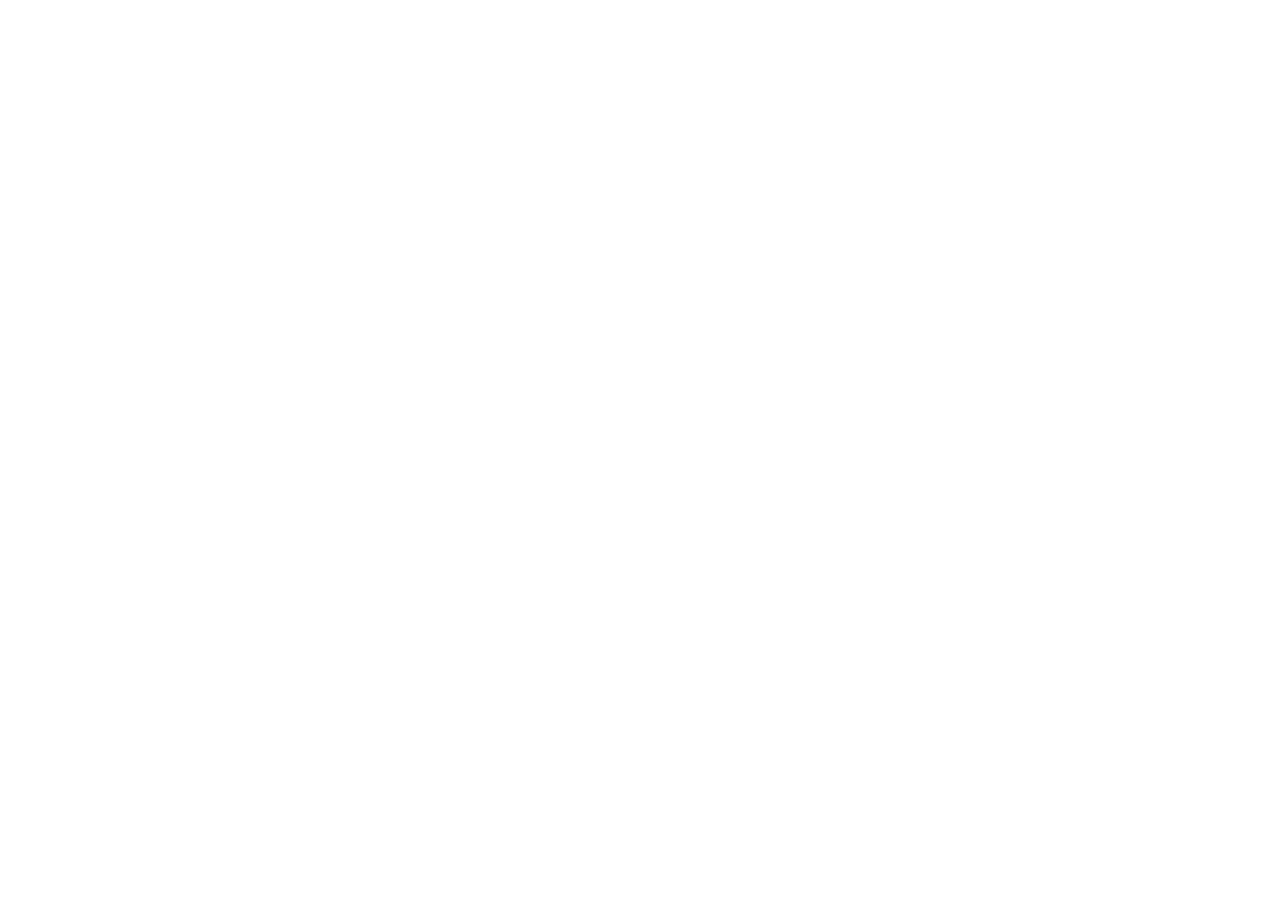
==== index.html @ 8ef3af96 "criado projeto social" ====
<!DOCTYPE html>
<html lang="pt-br">
<head>
    <meta charset="UTF-8">
    <meta http-equiv="X-UA-Compatible" content="IE=edge">
    <meta name="viewport" content="width=device-width, initial-scale=1.0">
    <title>Minhas Redes Sociais</title>
</head>
<body>
    
</body>
</html>
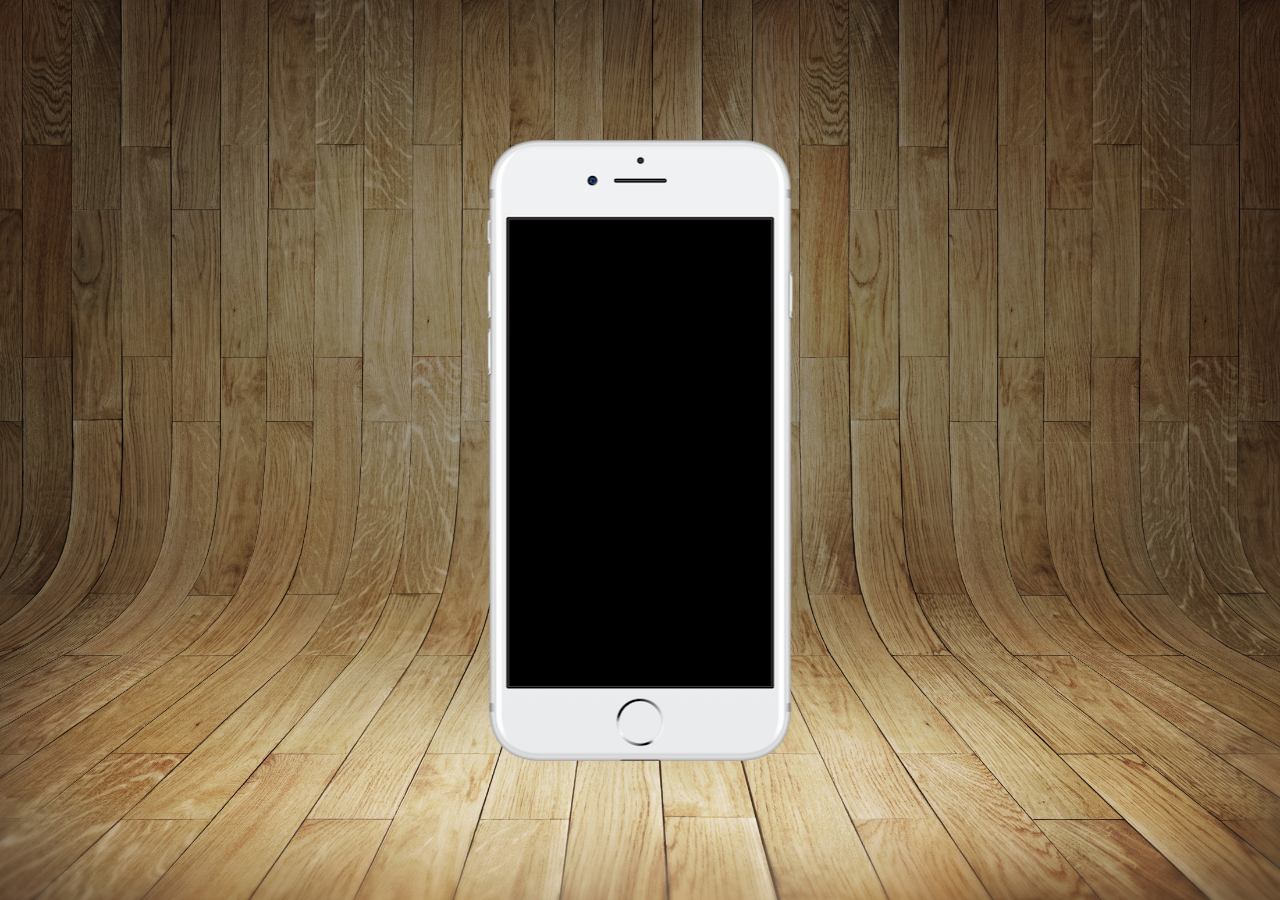
==== commit 8a82e614: "projeto social atualizado" ====
--- a/index.html
+++ b/index.html
@@ -5,8 +5,19 @@
     <meta http-equiv="X-UA-Compatible" content="IE=edge">
     <meta name="viewport" content="width=device-width, initial-scale=1.0">
     <title>Minhas Redes Sociais</title>
+    <link rel="shortcut icon" href="favicon.ico" type="image/x-icon">
+    <link rel="stylesheet" href="estilos/style.css">
 </head>
 <body>
+
+    <main>
+        <section id="telefone">
+        </section>
+        
+        <section id="redes">
+        
+        </section>
+    </main>
     
 </body>
 </html>--- a/estilos/style.css
+++ b/estilos/style.css
@@ -0,0 +1,31 @@
+@charset "UTF-8";
+
+* {
+    margin: 0px;
+    padding: 0px;
+    font-family: Arial, Helvetica, sans-serif;
+}
+
+html, body {
+    height: 100vh;
+    width: 100vw;
+    background-color: black;
+}
+
+main {
+    position: relative;
+    height: 100vh;
+    background: url("../imagens/fundo-madeira.jpg") no-repeat top center;
+    background-size: cover;
+    background-attachment: fixed;
+}
+
+#telefone {
+    position: absolute;
+    top: 50%;
+    left: 50%;
+    height: 626px;
+    width: 311px;
+    transform: translate(-50%, -50%);
+    background: url("../imagens/frame-iphone.png") no-repeat;
+}
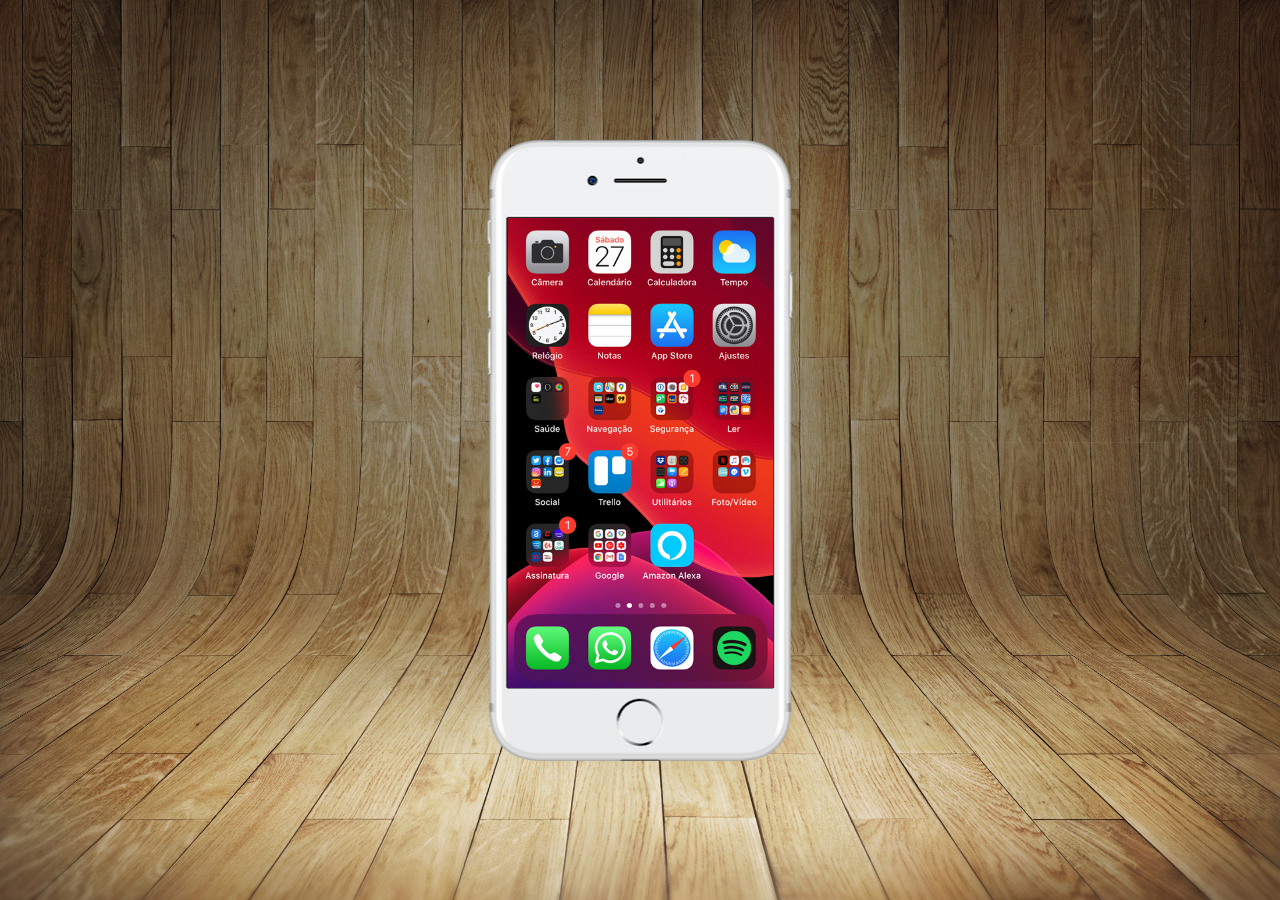
==== commit cb9f74cd: "iframe da tela criada" ====
--- a/index.html
+++ b/index.html
@@ -12,8 +12,15 @@
 
     <main>
         <section id="telefone">
+
+            <iframe name="tela" id="tela" src="home.html" frameborder="0">
+            
+                <p>Seu Navegador não é compatível com este recurso!</p>
+
+            </iframe>
+
         </section>
-        
+
         <section id="redes">
         
         </section>
--- a/estilos/style.css
+++ b/estilos/style.css
@@ -29,3 +29,11 @@
     transform: translate(-50%, -50%);
     background: url("../imagens/frame-iphone.png") no-repeat;
 }
+
+iframe#tela {
+    position: absolute;
+    top: 13%;
+    left: 7.5%;
+    width: 85.5%;
+    height: 75%;
+}
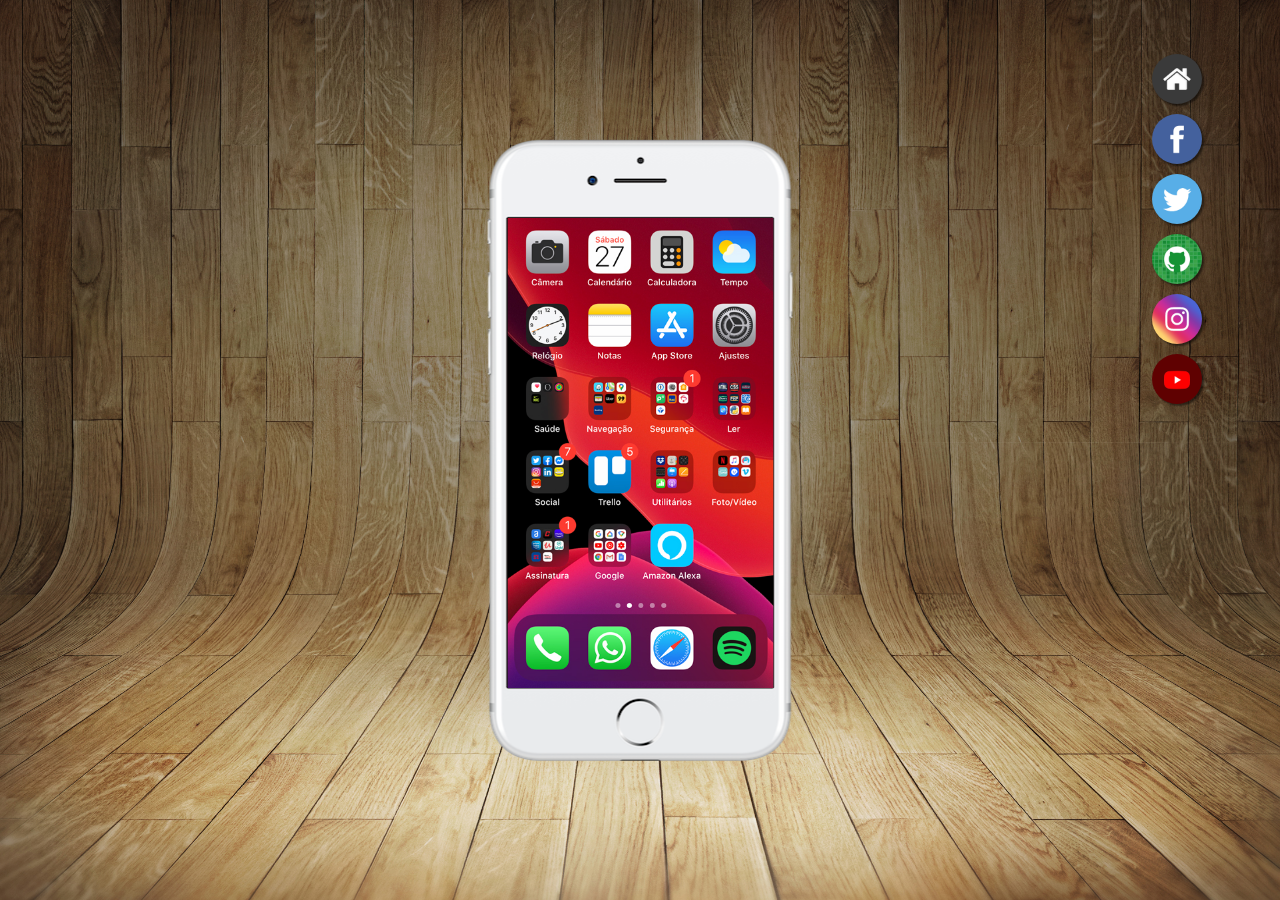
==== commit 8904457e: "botoes redes sociais" ====
--- a/index.html
+++ b/index.html
@@ -22,6 +22,13 @@
         </section>
 
         <section id="redes">
+
+            <a href="" target="tela"><img id="home" src="imagens/logo-home.jpg" alt="logo-facebook"></a>
+            <a href="" target="tela"><img id="facebook" src="imagens/logo-facebook.jpg" alt=""></a>
+            <a href="" target="tela"><img id="twitter" src="imagens/logo-twitter.jpg" alt=""></a>
+            <a href="" target="tela"><img id="github" src="imagens/logo-github.jpg" alt=""></a>
+            <a href="" target="tela"><img id="instagram" src="imagens/logo-instagram.jpg" alt=""></a>
+            <a href="" target="tela"><img id="youtube" src="imagens/logo-youtube.jpg" alt=""></a>
         
         </section>
     </main>
--- a/estilos/style.css
+++ b/estilos/style.css
@@ -37,3 +37,52 @@
     width: 85.5%;
     height: 75%;
 }
+
+section#redes {
+    position: absolute;
+    top: 6%;
+    left: 90%;
+    height: 90vh;
+    width: 6.5vw;
+}
+
+section#redes > a > img {
+    position: absolute;
+    background-color: brown;
+    height: 50px;
+    width: 50px;
+    border-radius: 50%;
+    box-shadow: 2px 2px 2px rgba(0, 0, 0, 0.508);
+}
+
+section#redes > a > img:hover {
+    transform: translate(2px, 2px);
+    border: 2px solid white;
+    transition: transform 0.2s;
+}
+
+img#home {
+    top: 0px;
+}
+
+img#facebook {
+    top: 60px;
+}
+
+img#twitter {
+    top: 120px;
+}
+
+img#github {
+    top: 180px;
+}
+
+img#instagram {
+    top: 240px;
+}
+
+img#youtube {
+    top: 300px;
+}
+
+
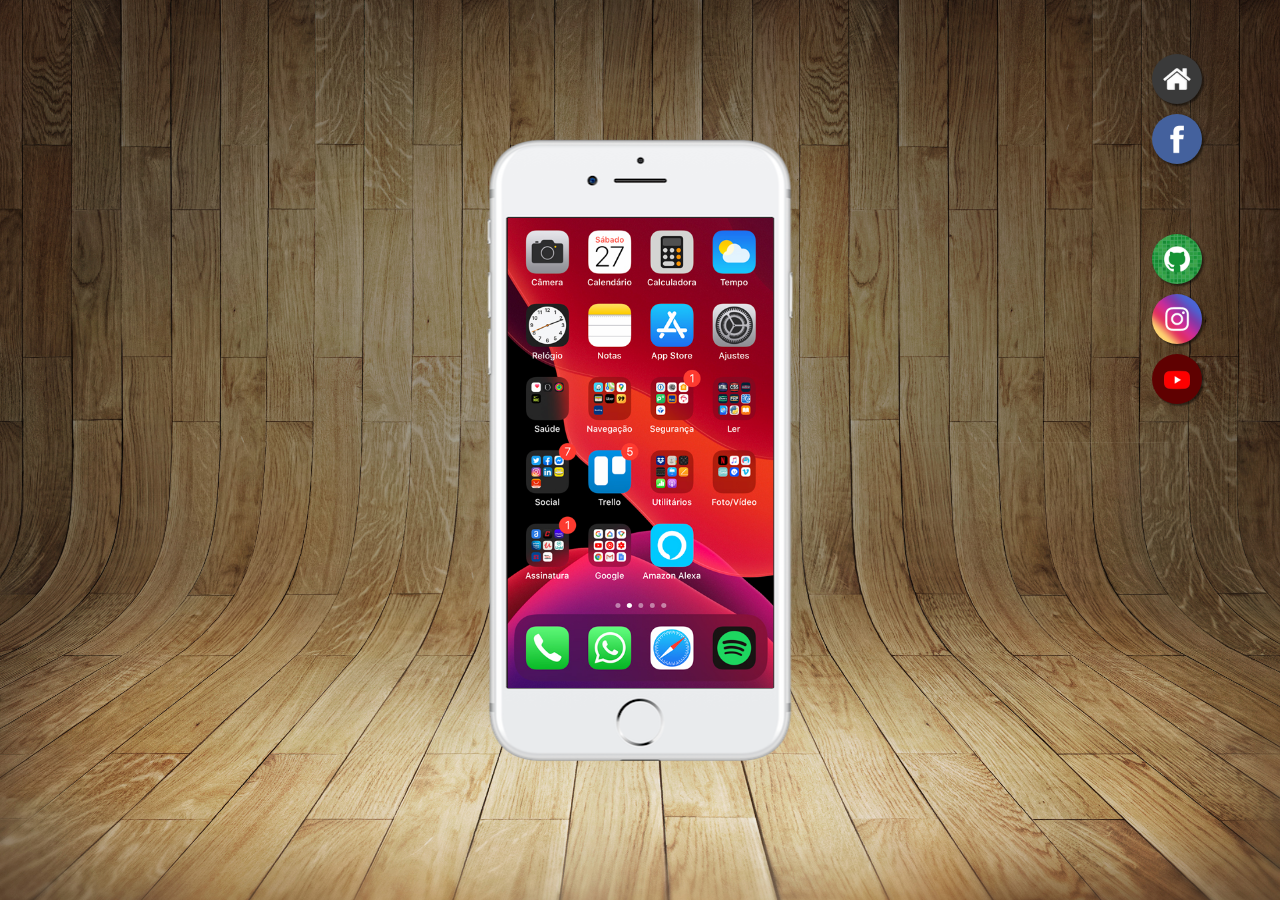
==== commit edc6092a: "url das minhas redes" ====
--- a/index.html
+++ b/index.html
@@ -23,12 +23,11 @@
 
         <section id="redes">
 
-            <a href="" target="tela"><img id="home" src="imagens/logo-home.jpg" alt="logo-facebook"></a>
-            <a href="" target="tela"><img id="facebook" src="imagens/logo-facebook.jpg" alt=""></a>
-            <a href="" target="tela"><img id="twitter" src="imagens/logo-twitter.jpg" alt=""></a>
-            <a href="" target="tela"><img id="github" src="imagens/logo-github.jpg" alt=""></a>
-            <a href="" target="tela"><img id="instagram" src="imagens/logo-instagram.jpg" alt=""></a>
-            <a href="" target="tela"><img id="youtube" src="imagens/logo-youtube.jpg" alt=""></a>
+            <a href="home.html" target="tela"><img id="home" src="imagens/logo-home.jpg" alt="logo-facebook"></a>
+            <a href="facebook.html" target="tela"><img id="facebook" src="imagens/logo-facebook.jpg" alt=""></a>
+            <a href="github.html" target="tela"><img id="github" src="imagens/logo-github.jpg" alt=""></a>
+            <a href="instagram.html" target="tela"><img id="instagram" src="imagens/logo-instagram.jpg" alt=""></a>
+            <a href="youtube.html" target="tela"><img id="youtube" src="imagens/logo-youtube.jpg" alt=""></a>
         
         </section>
     </main>
--- a/estilos/style.css
+++ b/estilos/style.css
@@ -32,8 +32,8 @@
 
 iframe#tela {
     position: absolute;
-    top: 13%;
-    left: 7.5%;
+    top: 12.9%;
+    left: 7.3%;
     width: 85.5%;
     height: 75%;
 }
